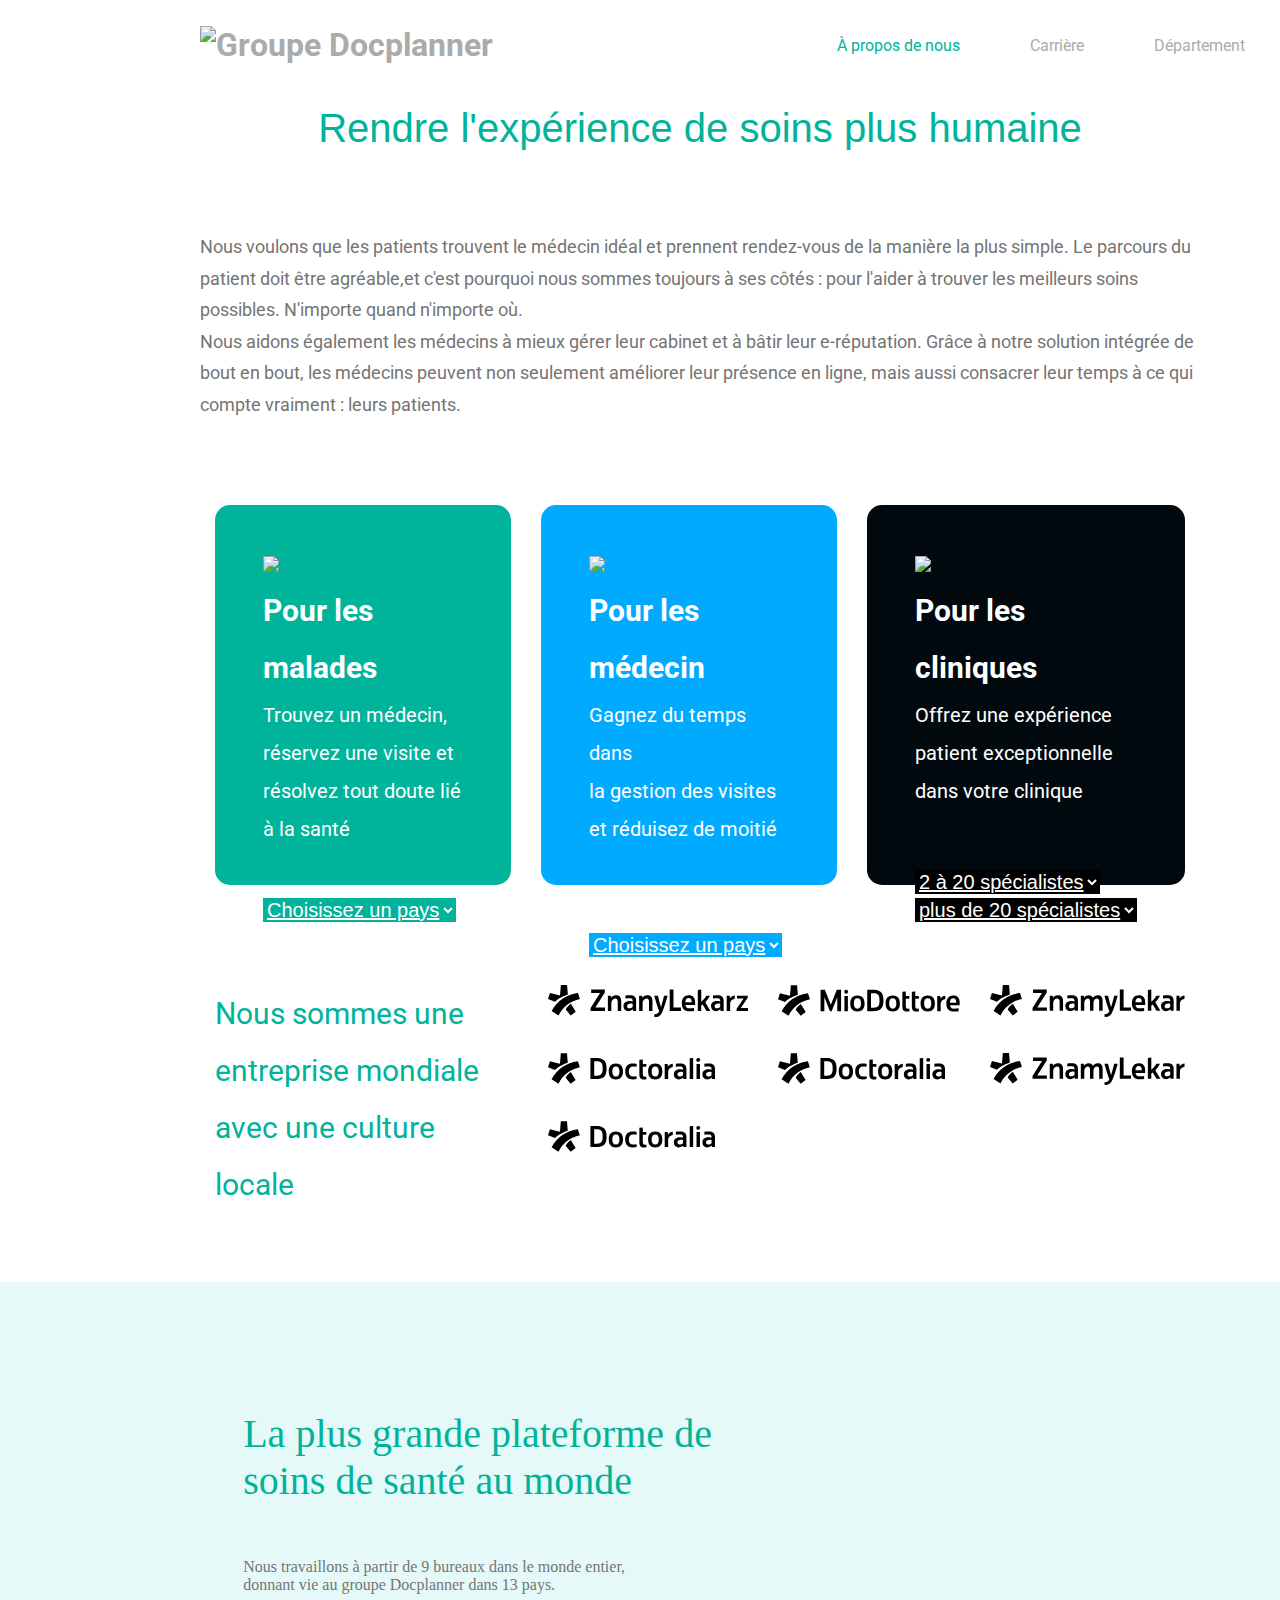
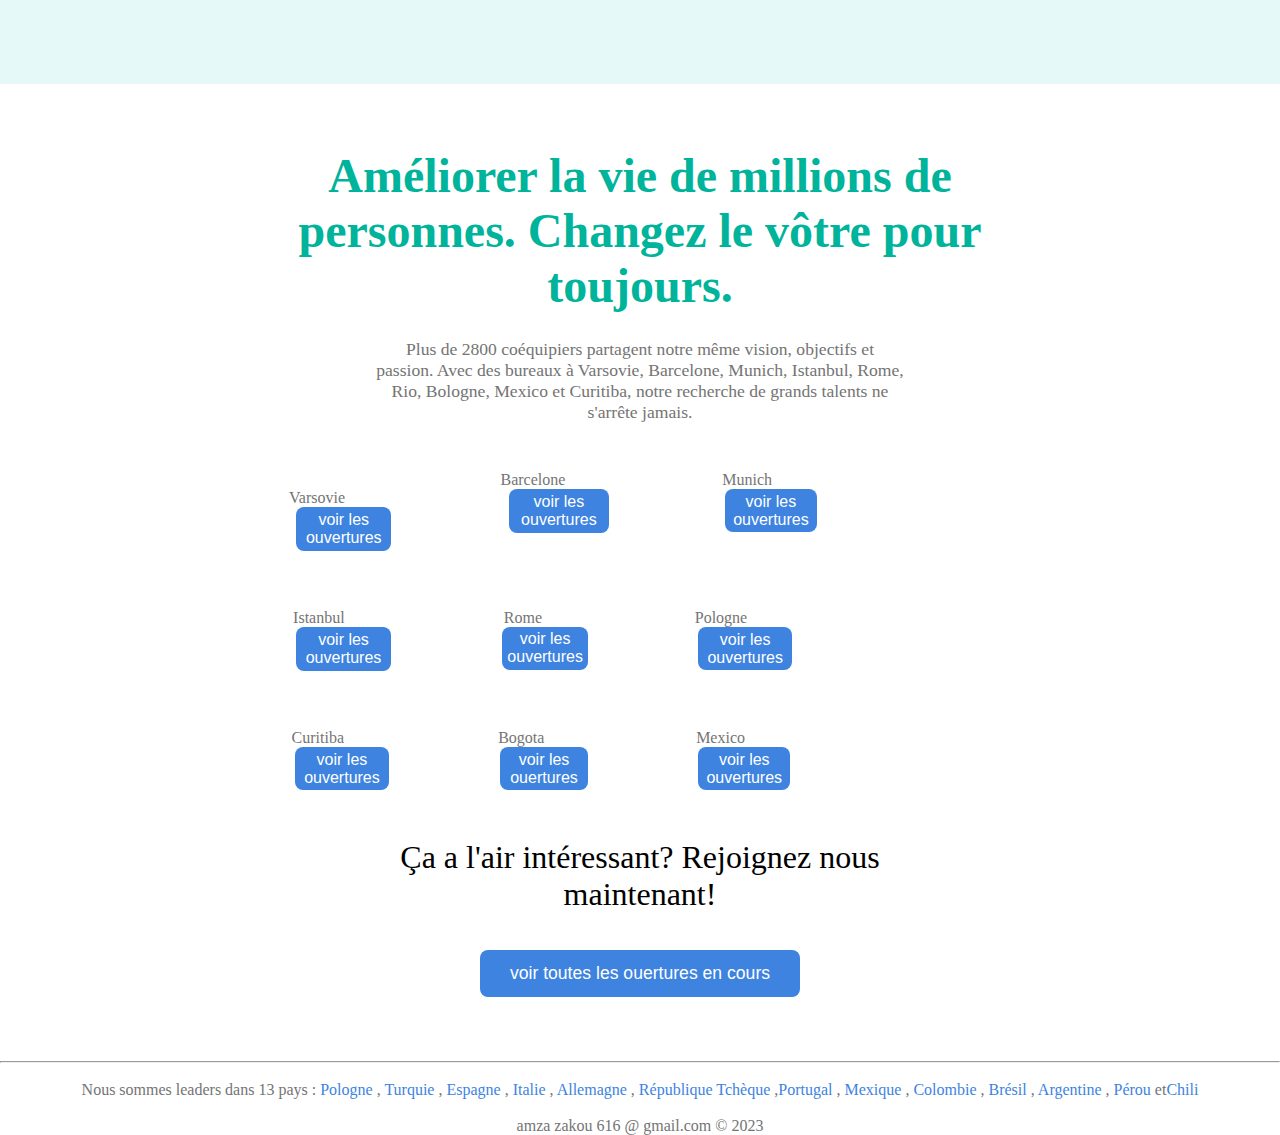
==== index.html @ 14090017 "save" ====
<!DOCTYPE html>
<html lang="en">
<head>
    <meta charset="UTF-8">
    <meta name="viewport" content="width=device-width, initial-scale=1.0">
    <link rel="stylesheet" href="https://cdnjs.cloudflare.com/ajax/libs/font-awesome/6.4.0/css/all.min.css" integrity="sha512-iecdLmaskl7CVkqkXNQ/ZH/XLlvWZOJyj7Yy7tcenmpD1ypASozpmT/E0iPtmFIB46ZmdtAc9eNBvH0H/ZpiBw==" crossorigin="anonymous" referrerpolicy="no-referrer" />
    <link rel="stylesheet" href="style.css">
    <title>Document</title>
</head>
<body>
    <nav class="navbar">
        <a href="#" class="logo"><img class="logo-docplanner" src="https://www.docplanner.com/img/logo-default-group-en.svg?v=1" alt="Groupe Docplanner"></a>
        <div class="nav-link">
        <ul>
            <li class="active" ><a href="#">À propos de nous</a></li>
           <li> <a href="#">Carrière</a></li>
           <li><a href="#">Département</a></li>
        </ul>
    </div>
    </nav>
    <div class="logo2">
        <img  src="https://www.docplanner.com/img/sygnet.png">  
    </div>
    <div class="titre">
        <p>Rendre l'expérience de soins plus humaine</p>
    </div>
      <div class="col-2">
        <p>Nous voulons que les patients trouvent le médecin idéal et prennent rendez-vous de la manière la plus simple. Le parcours du patient doit être agréable,et c'est pourquoi nous sommes toujours à ses côtés : pour l'aider à trouver les meilleurs soins possibles. N'importe quand n'importe où.</p>
        <p>Nous aidons également les médecins à mieux gérer leur cabinet et à bâtir leur e-réputation. Grâce à notre solution intégrée de bout en bout, les médecins peuvent non seulement améliorer leur présence en ligne, mais aussi consacrer leur temps à ce qui compte vraiment : leurs patients.</p>
      </div>

            <div class="row">
                <div class="column" style="background-color:#00b39b;">
                    <img src="https://www.docplanner.com/icons/icon-patients.svg">
                    <h1>Pour les malades</h1>
                    <p>Trouvez un médecin, <br> réservez une visite et <br> résolvez tout doute lié <br> à la santé</p>
                    <div  id="bo1">
                            <select id="op1">
                                <option >Choisissez un pays</option>
                                                                    <option  value="" >Argentine</option>
                                                                    <option value="">Argentine</option>
                                                                    <option value="">Argentine</option>
                                                                    <option value="">Argentine</option>
                                                                    <option value="">Argentine</option>
                                                                    <option value="">Argentine</option>
                                                                </select>
                                                            </div>
                </div>
                <div class="column" style="background-color:rgb(0, 170, 255);">
                    <img src="https://www.docplanner.com/icons/icon-doctors.svg">
                    <h1>Pour les médecin</h1>                    <p>Gagnez du temps dans <br> la gestion des visites <br> et réduisez de  moitié </p>     
                    <div  id="bo2">
                            <select id="op2" >
                                <option>Choisissez un pays</option>
                                                                    <option value="">Argentine</option>
                                                                    <option value="">Argentine</option>
                                                                    <option value="">Argentine</option>
                                                                    <option value="">Argentine</option>
                                                                    <option value="">Argentine</option>
                                                                    <option value="">Argentine</option>
                                                            </select>
                                                            </div>
                </div>
                <div class="column" style="background-color:rgb(1, 9, 14);">
                    <img src="https://www.docplanner.com/icons/icon-clinics.svg">
                    <h1>Pour les cliniques</h1>
            <p>Offrez une expérience <br> patient exceptionnelle <br> dans votre clinique</p>
            <div  id="bo3">
                <select id="op3">
                    <option> 2 à 20 spécialistes</option>
                                                        <option value="">Argentine</option>
                                                        <option value="">Argentine</option>
                                                        <option value="">Argentine</option>
                                                        <option value="">Argentine</option>
                                                        <option value="">Argentine</option>
                                                        <option value="">Argentine</option>
                                                </select>
                                                <br>
                <select id="op3" >
                    <option>plus de 20 spécialistes</option>
                                                        <option value="">Argentine</option>
                                                        <option value="">Argentine</option>
                                                        <option value="">Argentine</option>
                                                        <option value="">Argentine</option>
                                                        <option value="">Argentine</option>
                                                        <option value="">Argentine</option>
                                                </select>
                                                </div>
              </div>
              </div>
              <div class="colonne2">
              <div class="bas">
                <p>Nous sommes une <br>  entreprise mondiale <br>
                    avec une culture locale</p>
              </div>
            
              <div class="bas" id="dim">
                <ul class="brands__logos">
                    <li>
                        <a href="" target="_blank">
                            <svg xmlns="http://www.w3.org/2000/svg" width="200" height="32" viewBox="0 0 200 32">
                                <path d="M189.018 10.678h10.762v2.132L192.736 23H200v2.89h-11.387v-2.103l7.02-10.22h-6.615v-2.89zm-10.347 0h3.012l.244 2.448h.032c.767-1.12 2.638-2.557 4.817-2.677v3.197c-3.174.62-4.63 2.725-4.63 4.634v7.61h-3.47V10.68h-.004zM165 10.38c1.51-.123 3.145-.16 4.725-.16 3.72 0 5.94 1.44 5.94 5.504v10.163h-3.12l-.156-1.52h-.042c-1.07 1.152-2.625 1.826-4.615 1.826-2.635 0-4.73-1.708-4.73-5.09 0-3.148 2.624-6.078 9.19-4.684v-.917c0-1.814-1.062-2.32-3.156-2.32-1.286 0-2.376.087-4.035.23L165 10.38zm7.193 8.445c-2.782-.71-5.564.16-5.564 2.31 0 1.43.94 2.267 2.353 2.203 1.113-.05 2.338-.54 3.207-1.31v-3.2l.003-.003zm-18.93 1.572v5.49h-3.47V4.992l3.47-.402V16.73c1.92-1.63 3.745-3.763 5.035-6.052h3.683c-1.288 2.508-2.83 4.672-4.718 6.522l5.13 8.69h-3.9l-3.81-6.46c-.473.376-.976.69-1.416.97h-.002zm-19.452-2.07v-.063c0-4.68 2.275-8.047 6.984-8.047 4.367 0 6.394 2.524 6.394 7.83 0 .56-.04 1.332-.1 1.902h-9.64c.247 2.142 1.497 3.422 4.06 3.422 1.622 0 3.146-.15 4.56-.335v2.906c-1.59.25-2.935.398-4.65.398-4.99 0-7.61-2.495-7.61-8.016l.003.003zm3.585-.96h6.27c0-2.38-.624-4.26-2.963-4.26-2.43 0-3.24 2.006-3.303 4.26h-.005zM121.7 4.59h3.793v17.853h7.46v3.444H121.7V4.59zm-15.44 6.088h3.67c.596 2.884 2.164 8.5 3.01 11.322h.063c.815-2.854 2.384-8.47 3.01-11.323h3.64c-1.13 4.324-3.877 12.7-4.955 15.21s-2.63 6.76-8.344 5.994v-2.73c2.646.15 4.05-.843 4.92-2.81-1.344-3.18-3.916-11.34-5.014-15.667v.005zm-15.137 0h3.02s.14 1.51.202 2.052h.04c.837-1.31 2.594-2.51 4.718-2.51 3.588 0 5.37 1.91 5.37 5.786v9.883h-3.47v-9.165c0-2.473-.953-3.442-2.824-3.31-1.7.12-3.59 2.056-3.59 4.478v8h-3.47V10.678h.003zm-13.67-.296c1.508-.124 3.143-.162 4.722-.162 3.72 0 5.94 1.438 5.94 5.502v10.165h-3.12l-.155-1.52h-.04c-1.07 1.152-2.625 1.826-4.615 1.826-2.636 0-4.73-1.708-4.73-5.09 0-3.148 2.623-6.078 9.19-4.684v-.917c0-1.814-1.063-2.32-3.157-2.32-1.286 0-2.376.087-4.035.23v-3.03zm7.192 8.444c-2.782-.71-5.565.16-5.565 2.31 0 1.426.947 2.264 2.36 2.2 1.11-.05 2.336-.543 3.205-1.312v-3.2.002zM59.86 10.678h3.02s.14 1.51.203 2.052h.04c.838-1.31 2.594-2.51 4.718-2.51 3.59 0 5.37 1.91 5.37 5.786v9.883h-3.47v-9.165c0-2.473-.95-3.442-2.82-3.31-1.694.12-3.585 2.056-3.585 4.478v8h-3.47V10.678h-.005zM43.156 4.592h13.682v2.875L47.39 22.44h9.606v3.444h-14.4v-2.94l9.47-14.913h-8.91V4.59v.004zm-25.44 20.025c.77-1.886 2.934-4.523 5.14-5.885l4.887 8.084-5.005 3.632-5.02-5.835-.002.004zM10.5 30.443l-6.89-4.43C8.828 16.263 18.574 9.32 30.03 8.027l1.918 5.91c-9.44 1.86-17.32 8.092-21.446 16.505H10.5zm1.503-20.065l.87-10.35h6.19l.786 9.36c-3.556 1.218-5.64 2.19-8.037 3.662a25.43 25.43 0 0 0-4.81 3.804L0 13.894l1.91-5.892 10.093 2.376z"></path>
                            </svg>
                        </a>
                    </li>
                    <div id="sep">
                    <li>
                        <a href="" target="_blank">
                            <svg xmlns="http://www.w3.org/2000/svg" width="167" height="32" viewBox="0 0 167 32">
                                <path d="M156.37 10.663c1.5-.125 3.13-.162 4.702-.162 3.705 0 5.914 1.434 5.914 5.48v10.125h-3.106l-.153-1.516h-.04c-1.066 1.145-2.614 1.815-4.597 1.815-2.625 0-4.712-1.7-4.712-5.07 0-3.133 2.614-6.05 9.154-4.662v-.913c0-1.806-1.06-2.31-3.146-2.31-1.28 0-2.365.086-4.018.228v-3.02l.002.005zm7.162 8.41c-2.77-.706-5.542.16-5.542 2.3 0 1.42.943 2.258 2.348 2.193 1.107-.05 2.328-.54 3.194-1.307v-3.19.002zm-11.568-8.117v15.15h-3.456v-15.13l3.456-.02zm-1.713-2.138a1.962 1.962 0 0 1-.088-3.923h.09a1.96 1.96 0 0 1 0 3.923zm-5.064-3.923v21.21h-3.457V5.295l3.456-.4zm-17.374 5.768c1.5-.125 3.13-.162 4.703-.162 3.705 0 5.916 1.434 5.916 5.48v10.125h-3.107l-.154-1.516h-.04c-1.067 1.145-2.614 1.815-4.597 1.815-2.625 0-4.71-1.7-4.71-5.07 0-3.133 2.612-6.05 9.15-4.662v-.913c0-1.806-1.06-2.31-3.144-2.31-1.28 0-2.368.086-4.02.228v-3.02.005zm7.163 8.41c-2.77-.706-5.54.16-5.54 2.3 0 1.42.94 2.258 2.35 2.193 1.106-.05 2.325-.54 3.19-1.307v-3.19.002zM116.7 10.955h2.99l.247 2.44h.03c.767-1.118 2.63-2.55 4.8-2.668v3.18c-3.16.62-4.61 2.715-4.61 4.618v7.58H116.7v-15.15zm-16.607 7.65v-.155c0-5.06 2.33-7.95 7.146-7.95 4.782 0 7.112 2.89 7.112 7.95v.157c0 5.062-2.33 7.95-7.113 7.95-4.817.002-7.147-2.887-7.147-7.95zm7.136-5.23c-2.446 0-3.575 1.66-3.575 5.13 0 3.47 1.13 5.1 3.574 5.1 2.446 0 3.544-1.626 3.544-5.1 0-3.472-1.098-5.13-3.545-5.13zM91.354 6.812l3.455-.4v4.546h3.54v2.804h-3.54v6.965c0 2.645.813 2.96 2.18 2.96.46-.01.916-.07 1.36-.187v2.852c-.614.133-1.44.21-1.982.21-3.954 0-5.013-1.93-5.013-5.417V6.81zm-10.54 11.72c.012 3.31 1.446 5.075 4.3 5.075 1.205 0 2.432-.15 3.544-.3v2.8a21.807 21.807 0 0 1-3.983.38c-4.257 0-7.46-2.345-7.472-7.956.013-5.61 3.215-7.954 7.472-7.954 1.554 0 3.068.195 3.98.38v2.798c-1.11-.15-2.337-.3-3.544-.3-2.853 0-4.287 1.766-4.297 5.075zm-20.064.077v-.156c0-5.06 2.33-7.95 7.147-7.95 4.783 0 7.113 2.89 7.113 7.95v.157c0 5.062-2.33 7.95-7.114 7.95-4.815.002-7.145-2.887-7.145-7.95zm7.14-5.23c-2.448 0-3.577 1.66-3.577 5.13 0 3.47 1.13 5.098 3.576 5.098 2.445 0 3.543-1.625 3.543-5.098s-1.098-5.13-3.544-5.13zM42.42 26.105V4.895h5.327c7.423 0 10.878 2.23 10.878 10.605 0 8.376-3.455 10.605-10.878 10.605H42.42zM54.657 15.5c0-4.77-.968-7.176-6.083-7.176h-2.37v14.35h2.37c5.115.002 6.083-2.406 6.083-7.174zm-37.012 9.34c.765-1.88 2.92-4.506 5.118-5.86l4.866 8.048-4.987 3.623-5-5.81h.002zm-7.188 5.8l-6.86-4.41c5.194-9.71 14.9-16.624 26.307-17.913l1.91 5.887c-9.402 1.853-17.25 8.06-21.357 16.437zm1.497-19.98L12.82.35h6.164l.783 9.322c-3.536 1.213-5.616 2.18-7.998 3.646a25.34 25.34 0 0 0-4.79 3.79L0 14.16l1.902-5.87 10.052 2.37z"></path>
                            </svg>
                        </a>
                    </li>
                    </div>
                    <div id="sep">
                        <li>
                            <a href="" target="_blank">
                                <svg xmlns="http://www.w3.org/2000/svg" width="167" height="32" viewBox="0 0 167 32">
                                    <path d="M156.37 10.663c1.5-.125 3.13-.162 4.702-.162 3.705 0 5.914 1.434 5.914 5.48v10.125h-3.106l-.153-1.516h-.04c-1.066 1.145-2.614 1.815-4.597 1.815-2.625 0-4.712-1.7-4.712-5.07 0-3.133 2.614-6.05 9.154-4.662v-.913c0-1.806-1.06-2.31-3.146-2.31-1.28 0-2.365.086-4.018.228v-3.02l.002.005zm7.162 8.41c-2.77-.706-5.542.16-5.542 2.3 0 1.42.943 2.258 2.348 2.193 1.107-.05 2.328-.54 3.194-1.307v-3.19.002zm-11.568-8.117v15.15h-3.456v-15.13l3.456-.02zm-1.713-2.138a1.962 1.962 0 0 1-.088-3.923h.09a1.96 1.96 0 0 1 0 3.923zm-5.064-3.923v21.21h-3.457V5.295l3.456-.4zm-17.374 5.768c1.5-.125 3.13-.162 4.703-.162 3.705 0 5.916 1.434 5.916 5.48v10.125h-3.107l-.154-1.516h-.04c-1.067 1.145-2.614 1.815-4.597 1.815-2.625 0-4.71-1.7-4.71-5.07 0-3.133 2.612-6.05 9.15-4.662v-.913c0-1.806-1.06-2.31-3.144-2.31-1.28 0-2.368.086-4.02.228v-3.02.005zm7.163 8.41c-2.77-.706-5.54.16-5.54 2.3 0 1.42.94 2.258 2.35 2.193 1.106-.05 2.325-.54 3.19-1.307v-3.19.002zM116.7 10.955h2.99l.247 2.44h.03c.767-1.118 2.63-2.55 4.8-2.668v3.18c-3.16.62-4.61 2.715-4.61 4.618v7.58H116.7v-15.15zm-16.607 7.65v-.155c0-5.06 2.33-7.95 7.146-7.95 4.782 0 7.112 2.89 7.112 7.95v.157c0 5.062-2.33 7.95-7.113 7.95-4.817.002-7.147-2.887-7.147-7.95zm7.136-5.23c-2.446 0-3.575 1.66-3.575 5.13 0 3.47 1.13 5.1 3.574 5.1 2.446 0 3.544-1.626 3.544-5.1 0-3.472-1.098-5.13-3.545-5.13zM91.354 6.812l3.455-.4v4.546h3.54v2.804h-3.54v6.965c0 2.645.813 2.96 2.18 2.96.46-.01.916-.07 1.36-.187v2.852c-.614.133-1.44.21-1.982.21-3.954 0-5.013-1.93-5.013-5.417V6.81zm-10.54 11.72c.012 3.31 1.446 5.075 4.3 5.075 1.205 0 2.432-.15 3.544-.3v2.8a21.807 21.807 0 0 1-3.983.38c-4.257 0-7.46-2.345-7.472-7.956.013-5.61 3.215-7.954 7.472-7.954 1.554 0 3.068.195 3.98.38v2.798c-1.11-.15-2.337-.3-3.544-.3-2.853 0-4.287 1.766-4.297 5.075zm-20.064.077v-.156c0-5.06 2.33-7.95 7.147-7.95 4.783 0 7.113 2.89 7.113 7.95v.157c0 5.062-2.33 7.95-7.114 7.95-4.815.002-7.145-2.887-7.145-7.95zm7.14-5.23c-2.448 0-3.577 1.66-3.577 5.13 0 3.47 1.13 5.098 3.576 5.098 2.445 0 3.543-1.625 3.543-5.098s-1.098-5.13-3.544-5.13zM42.42 26.105V4.895h5.327c7.423 0 10.878 2.23 10.878 10.605 0 8.376-3.455 10.605-10.878 10.605H42.42zM54.657 15.5c0-4.77-.968-7.176-6.083-7.176h-2.37v14.35h2.37c5.115.002 6.083-2.406 6.083-7.174zm-37.012 9.34c.765-1.88 2.92-4.506 5.118-5.86l4.866 8.048-4.987 3.623-5-5.81h.002zm-7.188 5.8l-6.86-4.41c5.194-9.71 14.9-16.624 26.307-17.913l1.91 5.887c-9.402 1.853-17.25 8.06-21.357 16.437zm1.497-19.98L12.82.35h6.164l.783 9.322c-3.536 1.213-5.616 2.18-7.998 3.646a25.34 25.34 0 0 0-4.79 3.79L0 14.16l1.902-5.87 10.052 2.37z"></path>
                                </svg>
                            </a>
                        </li>
                        </div>
                    </ul>
                    </div>
                    <div class="bas" id="dim">
                    <ul >
                    <li>
                        <a href="" target="_blank">
                            <svg class="am" xmlns="http://www.w3.org/2000/svg" width="182" height="32" viewBox="0 0 182 32">
                                <path class="an" d="M168.354 18.587v-.062c0-4.675 2.275-8.04 6.98-8.04 4.364 0 6.39 2.523 6.39 7.82 0 .562-.04 1.337-.1 1.907h-9.632c.248 2.14 1.496 3.42 4.057 3.42 1.62 0 3.14-.152 4.55-.336V26.2c-1.586.248-2.93.396-4.645.396-4.988 0-7.605-2.493-7.605-8.01h.004zm3.584-.96h6.265c0-2.377-.623-4.255-2.96-4.255-2.43 0-3.24 2.003-3.305 4.255zm-12.702-6.687h3.003l.24 2.446h.03c.77-1.12 2.638-2.555 4.816-2.675v3.192c-3.17.62-4.627 2.723-4.627 4.63v7.606h-3.47V10.94h.006zm-16.66 7.678v-.156c0-5.08 2.337-7.98 7.168-7.98 4.8 0 7.136 2.9 7.136 7.98v.156c0 5.08-2.337 7.978-7.136 7.978-4.83 0-7.168-2.898-7.168-7.978zm7.16-5.246c-2.455 0-3.588 1.666-3.588 5.145 0 3.48 1.133 5.115 3.588 5.115 2.453 0 3.556-1.63 3.556-5.115 0-3.485-1.103-5.145-3.556-5.145zm-15.9-6.59l3.467-.402v4.56h3.553v2.813h-3.553v6.99c0 2.65.816 2.967 2.188 2.967.462-.01.92-.073 1.366-.19v2.86c-.616.134-1.447.213-1.99.213-3.967 0-5.03-1.937-5.03-5.435V6.782zm-9.5 0l3.467-.402v4.56h3.553v2.813h-3.553v6.99c0 2.65.816 2.967 2.188 2.967.462-.01.92-.073 1.366-.19v2.86c-.616.134-1.447.213-1.99.213-3.967 0-5.03-1.937-5.03-5.435V6.782zm-16.72 11.836v-.156c0-5.08 2.337-7.98 7.168-7.98 4.8 0 7.136 2.9 7.136 7.98v.156c0 5.08-2.337 7.978-7.136 7.978-4.83 0-7.168-2.898-7.168-7.978zm7.16-5.246c-2.456 0-3.59 1.666-3.59 5.145 0 3.48 1.134 5.115 3.59 5.115s3.556-1.63 3.556-5.115c0-3.485-1.1-5.145-3.557-5.145zM89.225 26.14V4.86h5.343c7.442 0 10.91 2.236 10.91 10.64s-3.468 10.64-10.915 10.64H89.22h.005zM101.5 15.5c0-4.784-.97-7.2-6.104-7.2h-2.38v14.4h2.38c5.133 0 6.104-2.416 6.104-7.2zm-29.226 3.118v-.156c0-5.08 2.337-7.98 7.167-7.98 4.8 0 7.137 2.9 7.137 7.98v.156c0 5.08-2.337 7.978-7.137 7.978-4.83 0-7.167-2.898-7.167-7.978zm7.16-5.246c-2.455 0-3.588 1.666-3.588 5.145 0 3.48 1.133 5.115 3.588 5.115s3.557-1.63 3.557-5.115c0-3.485-1.1-5.145-3.557-5.145zm-9.554-2.432v15.2h-3.467V10.962l3.467-.022zm-1.718-2.144a1.968 1.968 0 1 1 0-3.936 1.968 1.968 0 0 1 0 3.936zm-8.88-3.91V4.86h3.796v21.28h-3.795V12.19l-.005.02-5.624 13.93h-1.672L46.36 12.21l-.005-.02v13.95H42.56V4.86h3.795v.026l.005-.026h.48l5.98 14.793L58.8 4.86h.48l.004.026zM17.704 24.87c.768-1.885 2.93-4.52 5.135-5.88l4.88 8.077-5 3.633-5.02-5.83h.004zm-7.212 5.82L3.61 26.264c5.212-9.74 14.95-16.678 26.395-17.97L31.92 14.2c-9.434 1.856-17.307 8.084-21.43 16.49h.002zm1.504-20.048L12.864.3h6.183l.785 9.354c-3.548 1.215-5.634 2.188-8.024 3.657a25.373 25.373 0 0 0-4.806 3.807L0 14.155l1.91-5.89 10.084 2.376h.002z"></path>
                            </svg>
                        </a>
                    </li>
                    <div id="sep">
                        <li >
                            <a href="" target="_blank" >
                                <svg xmlns="http://www.w3.org/2000/svg"  width="167" height="32" viewBox="0 0 167 32">
                                    <path  d="M156.37 10.663c1.5-.125 3.13-.162 4.702-.162 3.705 0 5.914 1.434 5.914 5.48v10.125h-3.106l-.153-1.516h-.04c-1.066 1.145-2.614 1.815-4.597 1.815-2.625 0-4.712-1.7-4.712-5.07 0-3.133 2.614-6.05 9.154-4.662v-.913c0-1.806-1.06-2.31-3.146-2.31-1.28 0-2.365.086-4.018.228v-3.02l.002.005zm7.162 8.41c-2.77-.706-5.542.16-5.542 2.3 0 1.42.943 2.258 2.348 2.193 1.107-.05 2.328-.54 3.194-1.307v-3.19.002zm-11.568-8.117v15.15h-3.456v-15.13l3.456-.02zm-1.713-2.138a1.962 1.962 0 0 1-.088-3.923h.09a1.96 1.96 0 0 1 0 3.923zm-5.064-3.923v21.21h-3.457V5.295l3.456-.4zm-17.374 5.768c1.5-.125 3.13-.162 4.703-.162 3.705 0 5.916 1.434 5.916 5.48v10.125h-3.107l-.154-1.516h-.04c-1.067 1.145-2.614 1.815-4.597 1.815-2.625 0-4.71-1.7-4.71-5.07 0-3.133 2.612-6.05 9.15-4.662v-.913c0-1.806-1.06-2.31-3.144-2.31-1.28 0-2.368.086-4.02.228v-3.02.005zm7.163 8.41c-2.77-.706-5.54.16-5.54 2.3 0 1.42.94 2.258 2.35 2.193 1.106-.05 2.325-.54 3.19-1.307v-3.19.002zM116.7 10.955h2.99l.247 2.44h.03c.767-1.118 2.63-2.55 4.8-2.668v3.18c-3.16.62-4.61 2.715-4.61 4.618v7.58H116.7v-15.15zm-16.607 7.65v-.155c0-5.06 2.33-7.95 7.146-7.95 4.782 0 7.112 2.89 7.112 7.95v.157c0 5.062-2.33 7.95-7.113 7.95-4.817.002-7.147-2.887-7.147-7.95zm7.136-5.23c-2.446 0-3.575 1.66-3.575 5.13 0 3.47 1.13 5.1 3.574 5.1 2.446 0 3.544-1.626 3.544-5.1 0-3.472-1.098-5.13-3.545-5.13zM91.354 6.812l3.455-.4v4.546h3.54v2.804h-3.54v6.965c0 2.645.813 2.96 2.18 2.96.46-.01.916-.07 1.36-.187v2.852c-.614.133-1.44.21-1.982.21-3.954 0-5.013-1.93-5.013-5.417V6.81zm-10.54 11.72c.012 3.31 1.446 5.075 4.3 5.075 1.205 0 2.432-.15 3.544-.3v2.8a21.807 21.807 0 0 1-3.983.38c-4.257 0-7.46-2.345-7.472-7.956.013-5.61 3.215-7.954 7.472-7.954 1.554 0 3.068.195 3.98.38v2.798c-1.11-.15-2.337-.3-3.544-.3-2.853 0-4.287 1.766-4.297 5.075zm-20.064.077v-.156c0-5.06 2.33-7.95 7.147-7.95 4.783 0 7.113 2.89 7.113 7.95v.157c0 5.062-2.33 7.95-7.114 7.95-4.815.002-7.145-2.887-7.145-7.95zm7.14-5.23c-2.448 0-3.577 1.66-3.577 5.13 0 3.47 1.13 5.098 3.576 5.098 2.445 0 3.543-1.625 3.543-5.098s-1.098-5.13-3.544-5.13zM42.42 26.105V4.895h5.327c7.423 0 10.878 2.23 10.878 10.605 0 8.376-3.455 10.605-10.878 10.605H42.42zM54.657 15.5c0-4.77-.968-7.176-6.083-7.176h-2.37v14.35h2.37c5.115.002 6.083-2.406 6.083-7.174zm-37.012 9.34c.765-1.88 2.92-4.506 5.118-5.86l4.866 8.048-4.987 3.623-5-5.81h.002zm-7.188 5.8l-6.86-4.41c5.194-9.71 14.9-16.624 26.307-17.913l1.91 5.887c-9.402 1.853-17.25 8.06-21.357 16.437zm1.497-19.98L12.82.35h6.164l.783 9.322c-3.536 1.213-5.616 2.18-7.998 3.646a25.34 25.34 0 0 0-4.79 3.79L0 14.16l1.902-5.87 10.052 2.37z"></path>
                                </svg>
                            </a>
                        </li>
                    </div>
                    </ul>
                    </div>
                    <div class="bas" id="dim" >
                    <ul>
                    <li>
                        <a href="" target="_blank">
                            <svg xmlns="http://www.w3.org/2000/svg" width="195" height="32" viewBox="0 0 195 32">
                                <path d="M186.445 10.684h3l.244 2.445h.03c.768-1.12 2.635-2.555 4.81-2.674v3.19c-3.17.617-4.622 2.718-4.622 4.623v7.596h-3.463V10.684zm-13.416-.294c1.504-.124 3.136-.162 4.713-.162 3.713 0 5.928 1.436 5.928 5.492v10.146h-3.11l-.153-1.52h-.04c-1.068 1.15-2.62 1.823-4.606 1.823-2.63 0-4.72-1.705-4.72-5.08 0-3.14 2.617-6.066 9.17-4.676V15.5c0-1.81-1.06-2.315-3.15-2.315-1.283 0-2.37.087-4.026.23V10.39h-.005zm7.178 8.427c-2.776-.705-5.554.162-5.554 2.31 0 1.423.945 2.26 2.353 2.196 1.11-.05 2.333-.543 3.2-1.31v-3.196zm-18.896 1.57v5.48h-3.463V5.012l3.462-.4v12.116c1.918-1.628 3.74-3.757 5.027-6.042h3.675c-1.29 2.504-2.828 4.664-4.713 6.51l5.12 8.673h-3.896l-3.8-6.444c-.472.376-.975.69-1.415.97v-.005zm-19.414-2.066v-.06c0-4.67 2.27-8.032 6.973-8.032 4.36 0 6.386 2.52 6.386 7.814 0 .56-.04 1.334-.1 1.904h-9.62c.248 2.137 1.493 3.416 4.052 3.416 1.62 0 3.14-.152 4.55-.337v2.9c-1.583.248-2.928.396-4.64.396-4.98 0-7.596-2.49-7.596-8h-.004zm3.58-.956h6.257c0-2.375-.623-4.25-2.957-4.25-2.43 0-3.238 2-3.3 4.25zM129.815 4.61h3.785v17.818h7.445v3.438h-11.23V4.61zm-15.412 6.074h3.662c.596 2.88 2.16 8.483 3.006 11.3h.066c.814-2.848 2.38-8.45 3.006-11.3h3.63c-1.126 4.32-3.87 12.68-4.944 15.183-1.076 2.51-2.626 6.75-8.327 5.987v-2.728c2.64.15 4.043-.842 4.91-2.805-1.342-3.172-3.91-11.316-5.004-15.637h-.004zm-11.5 2.014c1.01-1.354 2.734-2.47 4.826-2.47 3.453 0 4.902 1.966 4.902 5.774v9.863h-3.46v-9.15c0-2.465-.717-3.41-2.514-3.3-1.747.11-3.2 1.87-3.2 4.47v7.984h-3.462v-9.15c0-2.468-.71-3.44-2.513-3.304-1.747.13-3.2 2.05-3.2 4.47v7.983h-3.46V10.685h3.014s.14 1.507.2 2.05h.04c.838-1.31 2.31-2.506 4.484-2.506 2.25 0 3.65.835 4.35 2.47l-.006-.002zm-25.6-2.31c1.505-.122 3.137-.16 4.713-.16 3.713 0 5.928 1.436 5.928 5.49v10.148H84.83l-.16-1.518h-.04c-1.067 1.15-2.62 1.822-4.605 1.822-2.633 0-4.723-1.704-4.723-5.08 0-3.14 2.62-6.064 9.172-4.674v-.912c0-1.81-1.06-2.315-3.15-2.315-1.284 0-2.37.088-4.027.23v-3.026l.006-.005zm7.178 8.43c-2.777-.706-5.555.16-5.555 2.308 0 1.424.945 2.26 2.354 2.197 1.11-.05 2.33-.543 3.2-1.31v-3.196.002zm-24.736-8.134h3.015s.134 1.507.2 2.05H63c.836-1.31 2.59-2.506 4.71-2.506 3.58 0 5.357 1.907 5.357 5.775v9.863h-3.463v-9.15c0-2.465-.95-3.432-2.818-3.3-1.692.12-3.578 2.05-3.578 4.47v7.984h-3.464V10.684zM43.07 4.61h13.657v2.87l-9.43 14.948h9.587v3.438H42.512v-2.93L51.965 8.05H43.07V4.61zM17.684 24.598c.767-1.882 2.927-4.515 5.13-5.874l4.875 8.07-4.998 3.628-5.01-5.824h.002zm-7.203 5.815L3.61 25.99C8.814 16.26 18.54 9.33 29.973 8.04l1.915 5.898c-9.428 1.858-17.29 8.078-21.407 16.475zm1.5-20.027l.87-10.33h6.175l.785 9.342c-3.544 1.217-5.628 2.186-8.016 3.654a25.36 25.36 0 0 0-4.8 3.797L0 13.895l1.906-5.882 10.075 2.372z"></path>
                            </svg>
                        </a>
                    </li>
                    <div id="sep">
                    <li>
                        <a href="" target="_blank">
                            <svg xmlns="http://www.w3.org/2000/svg" width="195" height="32" viewBox="0 0 195 32">
                                <path d="M186.445 10.684h3l.244 2.445h.03c.768-1.12 2.635-2.555 4.81-2.674v3.19c-3.17.617-4.622 2.718-4.622 4.623v7.596h-3.463V10.684zm-13.416-.294c1.504-.124 3.136-.162 4.713-.162 3.713 0 5.928 1.436 5.928 5.492v10.146h-3.11l-.153-1.52h-.04c-1.068 1.15-2.62 1.823-4.606 1.823-2.63 0-4.72-1.705-4.72-5.08 0-3.14 2.617-6.066 9.17-4.676V15.5c0-1.81-1.06-2.315-3.15-2.315-1.283 0-2.37.087-4.026.23V10.39h-.005zm7.178 8.427c-2.776-.705-5.554.162-5.554 2.31 0 1.423.945 2.26 2.353 2.196 1.11-.05 2.333-.543 3.2-1.31v-3.196zm-18.896 1.57v5.48h-3.463V5.012l3.462-.4v12.116c1.918-1.628 3.74-3.757 5.027-6.042h3.675c-1.29 2.504-2.828 4.664-4.713 6.51l5.12 8.673h-3.896l-3.8-6.444c-.472.376-.975.69-1.415.97v-.005zm-19.414-2.066v-.06c0-4.67 2.27-8.032 6.973-8.032 4.36 0 6.386 2.52 6.386 7.814 0 .56-.04 1.334-.1 1.904h-9.62c.248 2.137 1.493 3.416 4.052 3.416 1.62 0 3.14-.152 4.55-.337v2.9c-1.583.248-2.928.396-4.64.396-4.98 0-7.596-2.49-7.596-8h-.004zm3.58-.956h6.257c0-2.375-.623-4.25-2.957-4.25-2.43 0-3.238 2-3.3 4.25zM129.815 4.61h3.785v17.818h7.445v3.438h-11.23V4.61zm-15.412 6.074h3.662c.596 2.88 2.16 8.483 3.006 11.3h.066c.814-2.848 2.38-8.45 3.006-11.3h3.63c-1.126 4.32-3.87 12.68-4.944 15.183-1.076 2.51-2.626 6.75-8.327 5.987v-2.728c2.64.15 4.043-.842 4.91-2.805-1.342-3.172-3.91-11.316-5.004-15.637h-.004zm-11.5 2.014c1.01-1.354 2.734-2.47 4.826-2.47 3.453 0 4.902 1.966 4.902 5.774v9.863h-3.46v-9.15c0-2.465-.717-3.41-2.514-3.3-1.747.11-3.2 1.87-3.2 4.47v7.984h-3.462v-9.15c0-2.468-.71-3.44-2.513-3.304-1.747.13-3.2 2.05-3.2 4.47v7.983h-3.46V10.685h3.014s.14 1.507.2 2.05h.04c.838-1.31 2.31-2.506 4.484-2.506 2.25 0 3.65.835 4.35 2.47l-.006-.002zm-25.6-2.31c1.505-.122 3.137-.16 4.713-.16 3.713 0 5.928 1.436 5.928 5.49v10.148H84.83l-.16-1.518h-.04c-1.067 1.15-2.62 1.822-4.605 1.822-2.633 0-4.723-1.704-4.723-5.08 0-3.14 2.62-6.064 9.172-4.674v-.912c0-1.81-1.06-2.315-3.15-2.315-1.284 0-2.37.088-4.027.23v-3.026l.006-.005zm7.178 8.43c-2.777-.706-5.555.16-5.555 2.308 0 1.424.945 2.26 2.354 2.197 1.11-.05 2.33-.543 3.2-1.31v-3.196.002zm-24.736-8.134h3.015s.134 1.507.2 2.05H63c.836-1.31 2.59-2.506 4.71-2.506 3.58 0 5.357 1.907 5.357 5.775v9.863h-3.463v-9.15c0-2.465-.95-3.432-2.818-3.3-1.692.12-3.578 2.05-3.578 4.47v7.984h-3.464V10.684zM43.07 4.61h13.657v2.87l-9.43 14.948h9.587v3.438H42.512v-2.93L51.965 8.05H43.07V4.61zM17.684 24.598c.767-1.882 2.927-4.515 5.13-5.874l4.875 8.07-4.998 3.628-5.01-5.824h.002zm-7.203 5.815L3.61 25.99C8.814 16.26 18.54 9.33 29.973 8.04l1.915 5.898c-9.428 1.858-17.29 8.078-21.407 16.475zm1.5-20.027l.87-10.33h6.175l.785 9.342c-3.544 1.217-5.628 2.186-8.016 3.654a25.36 25.36 0 0 0-4.8 3.797L0 13.895l1.906-5.882 10.075 2.372z"></path>
                            </svg>
                        </a>
                    </li>
                    </div>
                </ul>
                </div>
                </div>
                <br>
                <br>
                <br>
                <div class="milieux">
                    <div class="milieux_p">
                        <p id = "p">La plus grande plateforme de <br> soins de santé au monde</p>
                        <br>
                        <br>
                        <br>
                        <div id="p2">
                            <p>Nous travaillons à partir de 9 bureaux dans le monde entier, <br> donnant vie au groupe Docplanner dans 13 pays.</p>
                        </div>
                    
                    <br>
                    <br>
                    <br>
                    <br>
                        <img id="im" src="https://www.docplanner.com/img/logo.png" alt="" width="30%">
                    </div>  
                </div>
            <section class="section2">
            <div class="h1_section2">
            <h1>Améliorer la vie de millions de <br> personnes. Changez le vôtre pour <br> toujours.</h1>
             </div>
                <div class="p_section2">
                 <p>Plus de 2800 coéquipiers partagent notre même vision, objectifs et <br> passion. Avec des bureaux à Varsovie, Barcelone, Munich, Istanbul, Rome, <br> Rio, Bologne, Mexico et Curitiba, notre recherche de grands talents ne <br> s'arrête jamais.</p>
                 </div>
                 <div class="row2">
                    <div class="img1" >
                     <img src="https://www.docplanner.com/images/warsaw.png" alt="">
                     <div>
                        <span class="span">Varsovie</span> <button>voir les ouvertures</button>
                     </div>
                        
                    </div>
                    <div class="img1">
                        <img src="https://www.docplanner.com/images/barcelona.png" alt="">
                        <span class="span">Barcelone</span><button>voir les ouvertures</button>
                    </div>
                    <div class="img1">
                        <img src="https://www.docplanner.com/images/munich.png" alt="">
                        <span class="span">Munich</span><button>voir les ouvertures</button>
                    </div>
                 </div>
                 <div class="row2">
                    <div class="img1" >
                     <img src="https://www.docplanner.com/images/istanbul.png" alt="">
                     <span class="span">Istanbul</span> <button>voir les ouvertures</button>
                    </div>
                    <div class="img1">
                        <img src="https://www.docplanner.com/images/rome.png" alt="">
                        <span class="span">Rome</span><button>voir les ouvertures</button>
                    </div>
                    <div class="img1">
                        <img src="https://www.docplanner.com/images/bologna.png" alt="">
                        <span class="span">Pologne</span><button>voir les ouvertures</button>
                    </div>
                 </div>
                 <div class="row2">
                    <div class="img1" >
                        <img src="https://www.docplanner.com/images/curitiba.png" alt="">
                        <span class="span">Curitiba</span><button>voir les ouvertures</button>
                    </div>
                    <div class="img1">
                        <img src="https://www.docplanner.com/images/bologna.png" alt="">
                        <span class="span">Bogota</span> <button>voir les ouertures</button>
                    </div>
                    <div class="img1">
                        <img src="https://www.docplanner.com/images/warsaw.png" alt="">
                        <span class="span">Mexico</span><button>voir les ouvertures</button>
                    </div>
                    </div>
                    
                        </div>                                      
            </section>
            <div class="der">
                <p>Ça a l'air intéressant? Rejoignez nous <br> maintenant!</p>
                <br>
                <button>voir toutes les ouertures en cours</button>
            </div>
            <footer class="footer">
                <hr>
                <br>
                <p>Nous sommes leaders dans 13 pays : <span>Pologne</span> ,<span> Turquie</span> ,<span> Espagne</span> , <span>Italie </span>,<span> Allemagne</span> , <span>République Tchèque</span> ,<span>Portugal</span>  , <span>Mexique</span> ,<span> Colombie</span> , <span>Brésil</span> , <span>Argentine</span> ,<span> Pérou</span> et<span>Chili</span> 
</p>
<br>
                    <p>amza zakou 616 @ gmail.com © 2023 </p>
            </footer>

        </body>
</html>
---- style.css ----
@import url('https://fonts.googleapis.com/css2?family=Roboto&display=swap');

*{
padding: 0px;
margin: 0px;
text-decoration: none;
list-style: none;
}
.navbar{
  padding-left: 200px;
    font-family: 'Roboto', sans-serif;
    display: flex;
    justify-content: space-between;
    width: 100%;
    height: 10%;
    box-sizing: border-box;
    align-items: center;
    position: fixed;
    background-color: white;   
}
.navbar a{
    color:#ababab;
}
.navbar .logo .logo-docplanner{
    font-size: 2em;
    font-weight: bold;
    width: 270px;
    height: auto;
}
.navbar .nav-link ul{
    display: flex;
}
.navbar .nav-link ul li{
    margin: 0 35px;

}
.navbar .nav-link ul li.active a{
   color:#00b39b; 
}
 .logo2{
    display: flex;
    justify-content: center;
    padding-right:200px ;
    padding-top: 50px;
}
.titre p{
    display: flex;
    align-items: center;
    justify-content: center;
    color:#00b39b; 
    padding-top:40px ;
    padding-right: 200px;
    padding-left: 200px;
    font-size:40px;
    font-family: 'Nanum Gothic', sans-serif;
    padding-right: 80px ;
}

.col-2 {
  padding-left: 200px;
    color:#747474;
  font-family: 'roboto',sans-serif;
    padding-top: 80px;
    column-width: 30em;
    font-size:18px;
    line-height: 1.75;
    font-weight: 400;
    padding-right: 80px ;
}
  *{
    box-sizing: border-box;
  }
  .column {
    float: left;
    width: 33.33%;
    padding: 48px;
    height: 380px;
    margin: 15px;
    border-radius: 15px; 

  }
  .row{
    padding-left: 200px;
    font-family: 'roboto',sans-serif;
    padding-top: 70px;
    content: "";
    display:flex;
    clear: both;
    color: white;
    font-size:15px;
    line-height: 1.90;
    padding-right: 80px ;
  }
  .row p{
    font-size: 20px;
  }
  .row #bo1{
    padding-top: 50px;
  border-color: #00b39b;
  
  }
  .row #op1{
    background-color: #00b39b;
    border: none;
    color: white;
    text-decoration:underline;
    font-size: 20px;
  }
  .row #op2{
  background-color: rgb(0, 170, 255);
  border: none;
  color: white;
  text-decoration:underline;
    font-size: 20px;
  }
  .row #op3{
    background-color: black;
    border: none;
    color: white;
    text-decoration:underline;
    font-size: 20px;
  }

  .row #bo3{
    padding-top: 60px;
  }
  .row #bo2{
    padding-top: 85px;
  }
  .bas{
    font-size: 30px;
    font-family: 'roboto',sans-serif;
    color: #00b39b;
    padding: 15px;
  }
  
  .colonne2{
    padding-right: 80px ;
    padding-left: 200px;
    font-family: 'roboto',sans-serif;
    padding-top: 70px;
    content: "";
    display:flex;
    clear: both; 
    line-height: 1.90;
  }
  #dim{
    font-size:10px ;

  }
  #sep{
    padding-top: 30px;
  }

  /*.section{
    padding: 1.875em 0 0.625em;
    overflow: hidden;
    margin: 3.125rem auto 5.5rem; 
    padding-bottom: 50%;
}*/
.grid .h1_header{
  padding: 5%;
  font-size: 120%;
  line-height: 1.60;
  font-family: 'roboto',sans-serif;
}
.logdoc{
  padding-left: 10%;
}
.section2{
  padding-top: 5%;
  text-align: center;
}
.section2 .h1_section2{
font-size: 150%;
color: #00b39b;
}
.section2 .p_section2{
  padding-top: 2%;
  font-size: 110%;
  color: #747474;

  }
  .row2{
   padding-left: 200px;
    content: "";
    display:flex;
    clear: both;
    padding-right: 80px ;
    margin: 3%;

  }
  .img1{
    padding: 10px;
  }
 .img1 button{
padding: 2%;
border-radius: 8px;
width: 50%;
background-color:#3d83df;
color: white;
border: none;
font-family: 'robot',sans-serif;
font-size: 100%;
cursor: pointer;

}
.img1 .span
{
padding-right: 28%;
color: #747474;

}
.der{
  font-size:200%;
  text-align: center;
}
.der button{
  text-align: center;
  padding: 1%;
  background-color: #3d83df;
  border-radius: 8px;
  border: none;
  color: white;
  width: 25%;
  font-size:55% ;
  cursor: pointer;
}
.footer{
  padding-top: 5%;
}
.footer p{
  color: #747474;
  text-align: center;
}
.footer p span{
color:#3d83df;
cursor: pointer;
}

.bas ul li a .am .an:hover{
  color:#00b39b;
}
.milieux{
    background-color: #e5faf8;
    padding-bottom: -30%;
}
.milieux .milieux_p{
    padding-top: 10%;
    padding-left: 10%;
}
.milieux .milieux_p #p{
    padding-left: 10%;
    font-size: 250%;
    color:#00b39b;
}

.milieux .milieux_p #p2{
    padding-left: 10%;
    font-size: 100%;
    color:#747474;
}
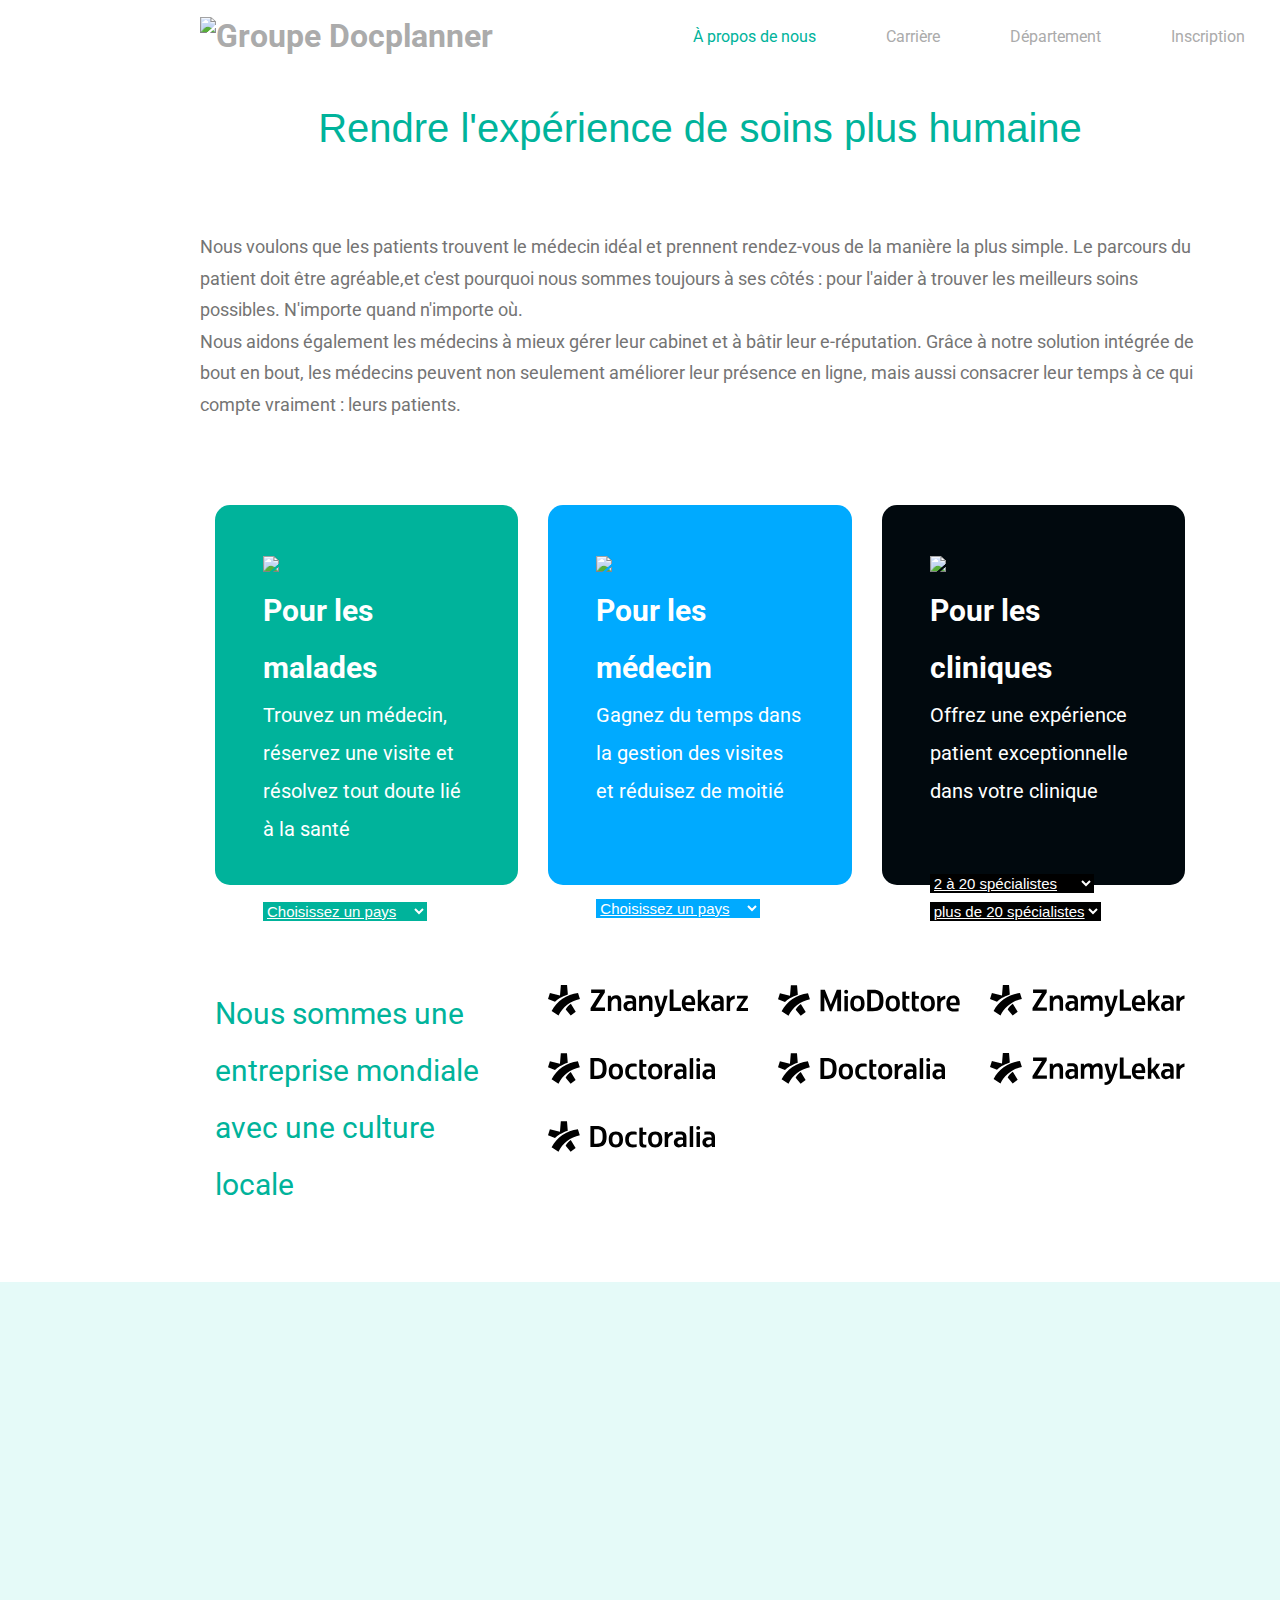
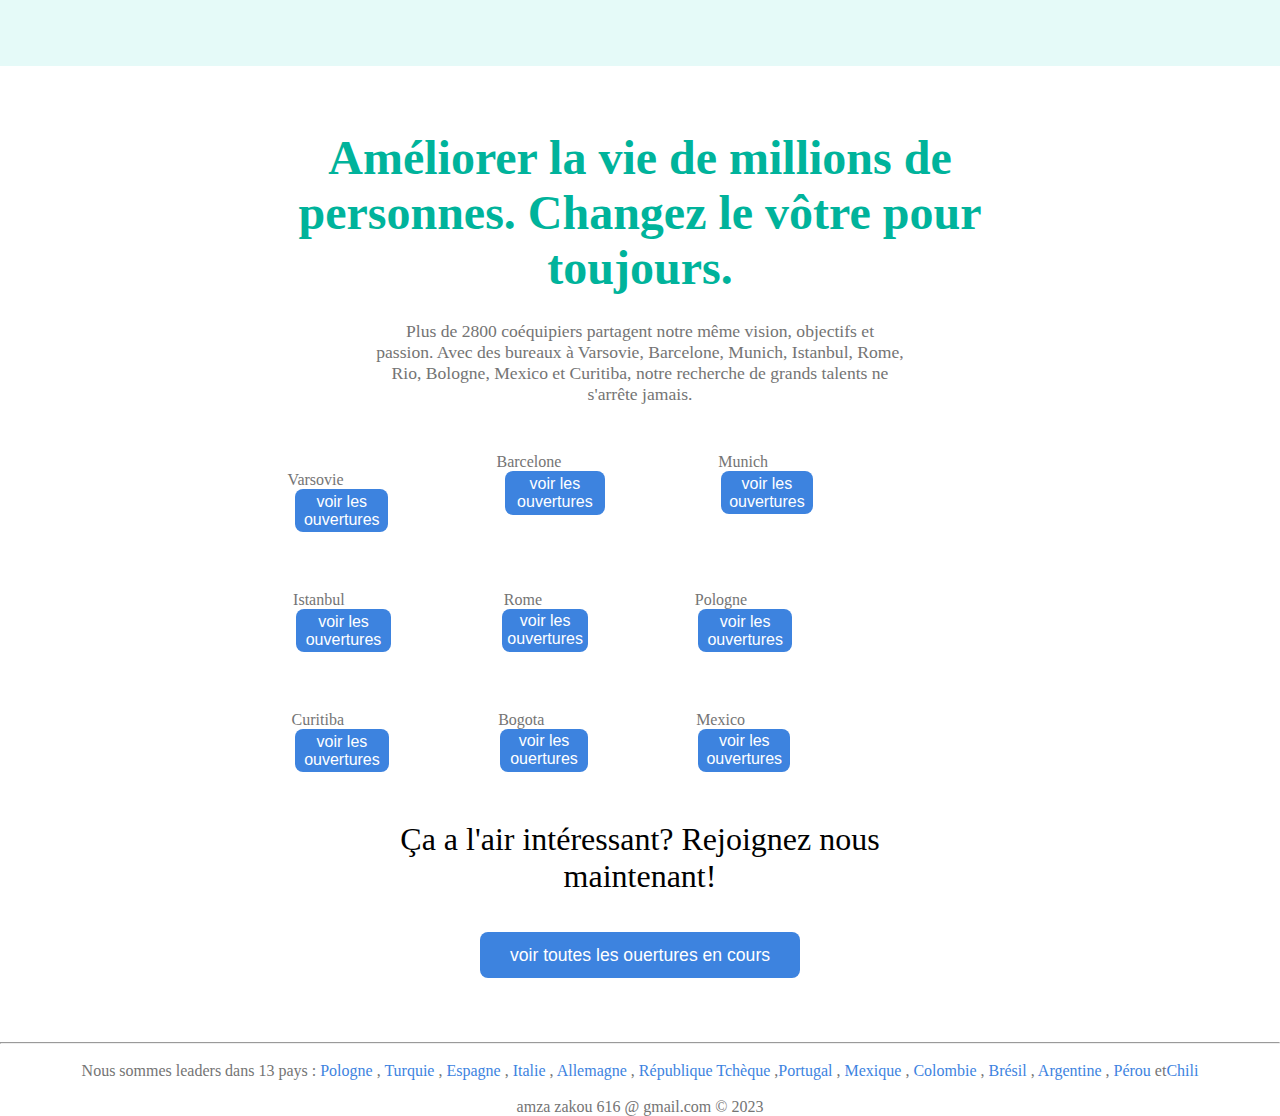
==== commit 32d7c245: "save" ====
--- a/index.html
+++ b/index.html
@@ -12,9 +12,14 @@
         <a href="#" class="logo"><img class="logo-docplanner" src="https://www.docplanner.com/img/logo-default-group-en.svg?v=1" alt="Groupe Docplanner"></a>
         <div class="nav-link">
         <ul>
-            <li class="active" ><a href="#">À propos de nous</a></li>
+            <li class="active" >
+                <a href="#">À propos de nous</a>
+                
+            </li>
            <li> <a href="#">Carrière</a></li>
            <li><a href="#">Département</a></li>
+           <li><a href="file:///C:/Users/hp/Desktop/checkpointcsslayout/formulaire/index2.html">Inscription</a></li>
+
         </ul>
     </div>
     </nav>
@@ -37,12 +42,12 @@
                     <div  id="bo1">
                             <select id="op1">
                                 <option >Choisissez un pays</option>
-                                                                    <option  value="" >Argentine</option>
-                                                                    <option value="">Argentine</option>
-                                                                    <option value="">Argentine</option>
-                                                                    <option value="">Argentine</option>
-                                                                    <option value="">Argentine</option>
-                                                                    <option value="">Argentine</option>
+                                                                    <option  value="" >Niger (Niamey)</option>
+                                                                    <option value="">RDC (kinshasa)</option>
+                                                                    <option value="">Mali (Bamako)</option>
+                                                                    <option value="">BF (Ouagadougou)</option>
+                                                                    <option value="">côte d'ivoire (Abidjan)</option>
+                                                                    <option value="">Ghana Accra</option>
                                                                 </select>
                                                             </div>
                 </div>
@@ -52,12 +57,12 @@
                     <div  id="bo2">
                             <select id="op2" >
                                 <option>Choisissez un pays</option>
-                                                                    <option value="">Argentine</option>
-                                                                    <option value="">Argentine</option>
-                                                                    <option value="">Argentine</option>
-                                                                    <option value="">Argentine</option>
-                                                                    <option value="">Argentine</option>
-                                                                    <option value="">Argentine</option>
+                                <option  value="" >Niger (Niamey)</option>
+                                <option value="">RDC (kinshasa)</option>
+                                <option value="">Mali (Bamako)</option>
+                                <option value="">BF (Ouagadougou)</option>
+                                <option value="">côte d'ivoire (Abidjan)</option>
+                                <option value="">Ghana Accra</option>
                                                             </select>
                                                             </div>
                 </div>
@@ -68,22 +73,22 @@
             <div  id="bo3">
                 <select id="op3">
                     <option> 2 à 20 spécialistes</option>
-                                                        <option value="">Argentine</option>
-                                                        <option value="">Argentine</option>
-                                                        <option value="">Argentine</option>
-                                                        <option value="">Argentine</option>
-                                                        <option value="">Argentine</option>
-                                                        <option value="">Argentine</option>
+                    <option  value="" >Niger (Niamey)</option>
+                    <option value="">RDC (kinshasa)</option>
+                    <option value="">Mali (Bamako)</option>
+                    <option value="">BF (Ouagadougou)</option>
+                    <option value="">côte d'ivoire (Abidjan)</option>
+                    <option value="">Ghana Accra</option>
                                                 </select>
                                                 <br>
                 <select id="op3" >
                     <option>plus de 20 spécialistes</option>
-                                                        <option value="">Argentine</option>
-                                                        <option value="">Argentine</option>
-                                                        <option value="">Argentine</option>
-                                                        <option value="">Argentine</option>
-                                                        <option value="">Argentine</option>
-                                                        <option value="">Argentine</option>
+                    <option  value="" >Niger (Niamey)</option>
+                    <option value="">RDC (kinshasa)</option>
+                    <option value="">Mali (Bamako)</option>
+                    <option value="">BF (Ouagadougou)</option>
+                    <option value="">côte d'ivoire (Abidjan)</option>
+                    <option value="">Ghana Accra</option>
                                                 </select>
                                                 </div>
               </div>
@@ -98,7 +103,7 @@
                 <ul class="brands__logos">
                     <li>
                         <a href="" target="_blank">
-                            <svg xmlns="http://www.w3.org/2000/svg" width="200" height="32" viewBox="0 0 200 32">
+                            <svg xmlns="https://th.bing.com/th/id/OIP.VHGyf-Hyo-XJ0NtJXyYPywHaEK?w=297&h=180&c=7&r=0&o=5&dpr=1.3&pid=1.7" width="200" height="32" viewBox="0 0 200 32">
                                 <path d="M189.018 10.678h10.762v2.132L192.736 23H200v2.89h-11.387v-2.103l7.02-10.22h-6.615v-2.89zm-10.347 0h3.012l.244 2.448h.032c.767-1.12 2.638-2.557 4.817-2.677v3.197c-3.174.62-4.63 2.725-4.63 4.634v7.61h-3.47V10.68h-.004zM165 10.38c1.51-.123 3.145-.16 4.725-.16 3.72 0 5.94 1.44 5.94 5.504v10.163h-3.12l-.156-1.52h-.042c-1.07 1.152-2.625 1.826-4.615 1.826-2.635 0-4.73-1.708-4.73-5.09 0-3.148 2.624-6.078 9.19-4.684v-.917c0-1.814-1.062-2.32-3.156-2.32-1.286 0-2.376.087-4.035.23L165 10.38zm7.193 8.445c-2.782-.71-5.564.16-5.564 2.31 0 1.43.94 2.267 2.353 2.203 1.113-.05 2.338-.54 3.207-1.31v-3.2l.003-.003zm-18.93 1.572v5.49h-3.47V4.992l3.47-.402V16.73c1.92-1.63 3.745-3.763 5.035-6.052h3.683c-1.288 2.508-2.83 4.672-4.718 6.522l5.13 8.69h-3.9l-3.81-6.46c-.473.376-.976.69-1.416.97h-.002zm-19.452-2.07v-.063c0-4.68 2.275-8.047 6.984-8.047 4.367 0 6.394 2.524 6.394 7.83 0 .56-.04 1.332-.1 1.902h-9.64c.247 2.142 1.497 3.422 4.06 3.422 1.622 0 3.146-.15 4.56-.335v2.906c-1.59.25-2.935.398-4.65.398-4.99 0-7.61-2.495-7.61-8.016l.003.003zm3.585-.96h6.27c0-2.38-.624-4.26-2.963-4.26-2.43 0-3.24 2.006-3.303 4.26h-.005zM121.7 4.59h3.793v17.853h7.46v3.444H121.7V4.59zm-15.44 6.088h3.67c.596 2.884 2.164 8.5 3.01 11.322h.063c.815-2.854 2.384-8.47 3.01-11.323h3.64c-1.13 4.324-3.877 12.7-4.955 15.21s-2.63 6.76-8.344 5.994v-2.73c2.646.15 4.05-.843 4.92-2.81-1.344-3.18-3.916-11.34-5.014-15.667v.005zm-15.137 0h3.02s.14 1.51.202 2.052h.04c.837-1.31 2.594-2.51 4.718-2.51 3.588 0 5.37 1.91 5.37 5.786v9.883h-3.47v-9.165c0-2.473-.953-3.442-2.824-3.31-1.7.12-3.59 2.056-3.59 4.478v8h-3.47V10.678h.003zm-13.67-.296c1.508-.124 3.143-.162 4.722-.162 3.72 0 5.94 1.438 5.94 5.502v10.165h-3.12l-.155-1.52h-.04c-1.07 1.152-2.625 1.826-4.615 1.826-2.636 0-4.73-1.708-4.73-5.09 0-3.148 2.623-6.078 9.19-4.684v-.917c0-1.814-1.063-2.32-3.157-2.32-1.286 0-2.376.087-4.035.23v-3.03zm7.192 8.444c-2.782-.71-5.565.16-5.565 2.31 0 1.426.947 2.264 2.36 2.2 1.11-.05 2.336-.543 3.205-1.312v-3.2.002zM59.86 10.678h3.02s.14 1.51.203 2.052h.04c.838-1.31 2.594-2.51 4.718-2.51 3.59 0 5.37 1.91 5.37 5.786v9.883h-3.47v-9.165c0-2.473-.95-3.442-2.82-3.31-1.694.12-3.585 2.056-3.585 4.478v8h-3.47V10.678h-.005zM43.156 4.592h13.682v2.875L47.39 22.44h9.606v3.444h-14.4v-2.94l9.47-14.913h-8.91V4.59v.004zm-25.44 20.025c.77-1.886 2.934-4.523 5.14-5.885l4.887 8.084-5.005 3.632-5.02-5.835-.002.004zM10.5 30.443l-6.89-4.43C8.828 16.263 18.574 9.32 30.03 8.027l1.918 5.91c-9.44 1.86-17.32 8.092-21.446 16.505H10.5zm1.503-20.065l.87-10.35h6.19l.786 9.36c-3.556 1.218-5.64 2.19-8.037 3.662a25.43 25.43 0 0 0-4.81 3.804L0 13.894l1.91-5.892 10.093 2.376z"></path>
                             </svg>
                         </a>
@@ -168,8 +173,7 @@
                 <br>
                 <br>
                 <div class="milieux">
-                    <div class="milieux_p">
-                        <p id = "p">La plus grande plateforme de <br> soins de santé au monde</p>
+                        <!--p id = "p">La plus grande plateforme de <br> soins de santé au monde</p>
                         <br>
                         <br>
                         <br>
@@ -181,7 +185,7 @@
                     <br>
                     <br>
                     <br>
-                        <img id="im" src="https://www.docplanner.com/img/logo.png" alt="" width="30%">
+                        <img id="im" src="https://www.docplanner.com/img/logo.png" alt="" width="30%"-->
                     </div>  
                 </div>
             <section class="section2">
@@ -195,7 +199,7 @@
                     <div class="img1" >
                      <img src="https://www.docplanner.com/images/warsaw.png" alt="">
                      <div>
-                        <span class="span">Varsovie</span> <button>voir les ouvertures</button>
+                        <span class="span">Varsovie</span><button>voir les ouvertures</button>
                      </div>
                         
                     </div>
@@ -243,6 +247,7 @@
                 <p>Ça a l'air intéressant? Rejoignez nous <br> maintenant!</p>
                 <br>
                 <button>voir toutes les ouertures en cours</button>
+                
             </div>
             <footer class="footer">
                 <hr>
@@ -252,17 +257,11 @@
 <br>
                     <p>amza zakou 616 @ gmail.com © 2023 </p>
             </footer>
-
+                       
+            
         </body>
 </html>
 
 
 
 
-
-
-
-
-
-
-
--- a/style.css
+++ b/style.css
@@ -12,7 +12,7 @@
     display: flex;
     justify-content: space-between;
     width: 100%;
-    height: 10%;
+    height: 8%;
     box-sizing: border-box;
     align-items: center;
     position: fixed;
@@ -37,6 +37,7 @@
 .navbar .nav-link ul li.active a{
    color:#00b39b; 
 }
+
  .logo2{
     display: flex;
     justify-content: center;
@@ -104,21 +105,20 @@
     border: none;
     color: white;
     text-decoration:underline;
-    font-size: 20px;
+    font-size: 15px;
   }
   .row #op2{
-  background-color: rgb(0, 170, 255);
-  border: none;
-  color: white;
-  text-decoration:underline;
-    font-size: 20px;
+    background-color: rgb(0, 170, 255); 
+     border: none;
+    color: white; 
+     text-decoration:underline;
+    font-size: 15px;
   }
   .row #op3{
-    background-color: black;
+    background-color: black;  
     border: none;
-    color: white;
-    text-decoration:underline;
-    font-size: 20px;
+    color: white;    text-decoration:underline;
+    font-size: 15px;
   }
 
   .row #bo3{
@@ -244,6 +244,7 @@
 .milieux{
     background-color: #e5faf8;
     padding-bottom: -30%;
+    padding: 15%;
 }
 .milieux .milieux_p{
     padding-top: 10%;
@@ -261,7 +262,5 @@
     color:#747474;
 }
 
-
-
-   
+ 
   